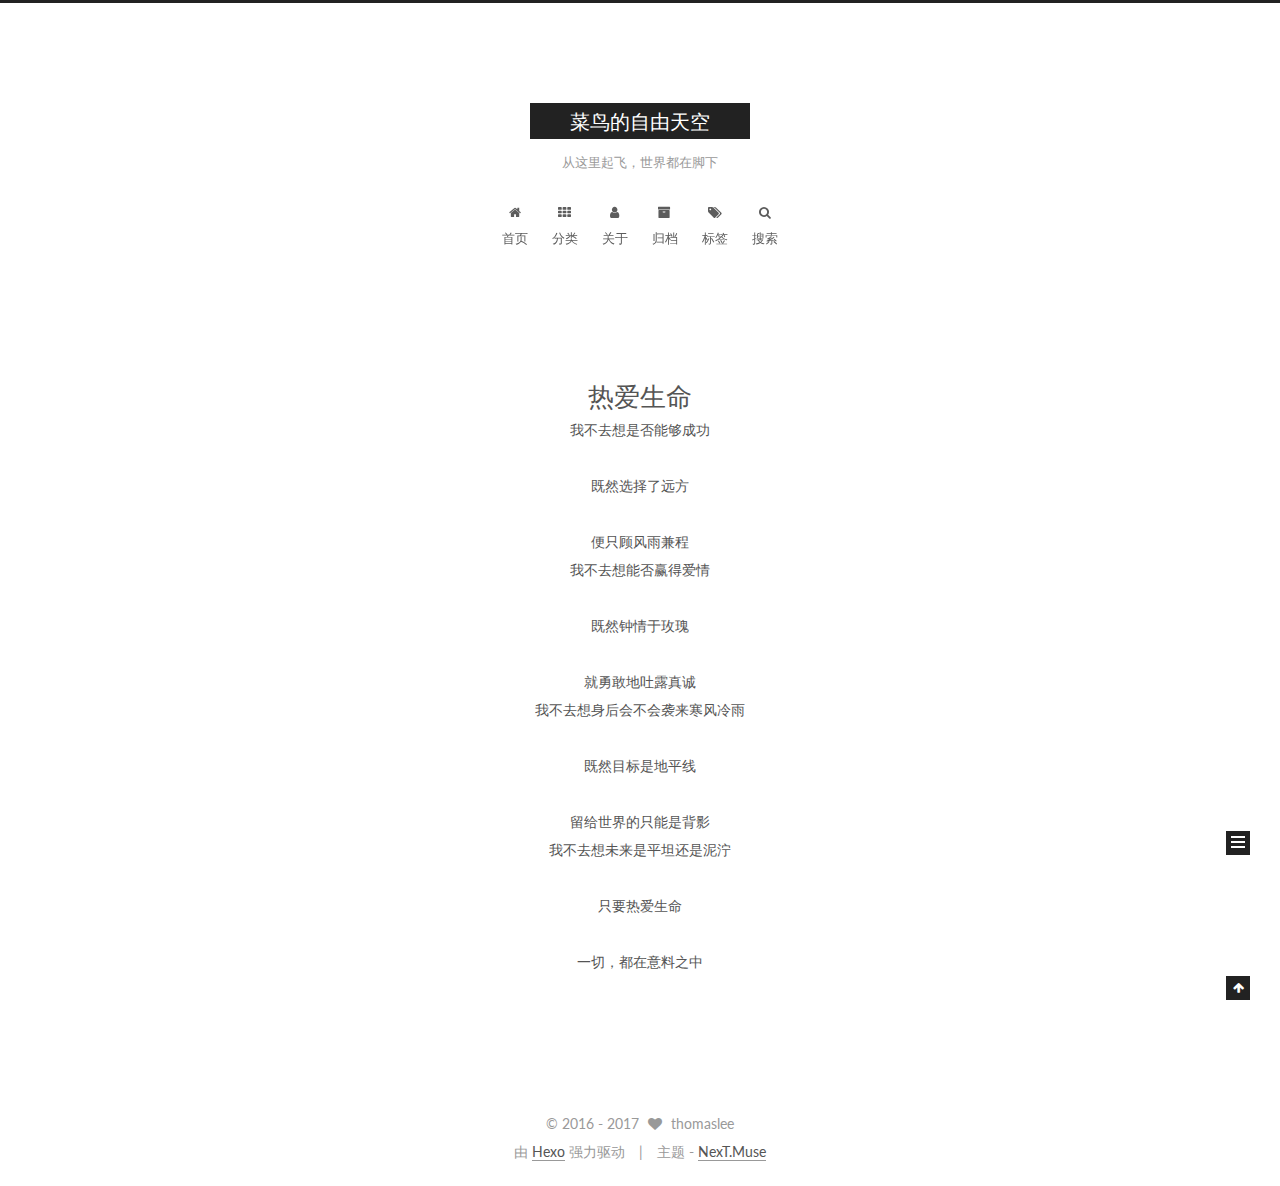
==== about/index.html @ a08cabd7 "Site updated: 2017-05-13 16:19:27" ====
<!doctype html>



  


<html class="theme-next muse use-motion" lang="zh-Hans">
<head>
  <meta charset="UTF-8"/>
<meta http-equiv="X-UA-Compatible" content="IE=edge" />
<meta name="viewport" content="width=device-width, initial-scale=1, maximum-scale=1"/>






<meta http-equiv="Cache-Control" content="no-transform" />
<meta http-equiv="Cache-Control" content="no-siteapp" />















  
  
  <link href="/lib/fancybox/source/jquery.fancybox.css?v=2.1.5" rel="stylesheet" type="text/css" />




  
  
  
  

  
    
    
  

  

  

  

  

  
    
    
    <link href="//fonts.googleapis.com/css?family=Lato:300,300italic,400,400italic,700,700italic&subset=latin,latin-ext" rel="stylesheet" type="text/css">
  






<link href="/lib/font-awesome/css/font-awesome.min.css?v=4.6.2" rel="stylesheet" type="text/css" />

<link href="/css/main.css?v=5.1.1" rel="stylesheet" type="text/css" />


  <meta name="keywords" content="Hexo, NexT" />








  <link rel="shortcut icon" type="image/x-icon" href="/favicon.ico?v=5.1.1" />






<meta name="description" content="我不去想是否能够成功既然选择了远方便只顾风雨兼程  我不去想能否赢得爱情既然钟情于玫瑰就勇敢地吐露真诚  我不去想身后会不会袭来寒风冷雨既然目标是地平线留给世界的只能是背影  我不去想未来是平坦还是泥泞只要热爱生命一切，都在意料之中">
<meta property="og:type" content="website">
<meta property="og:title" content="热爱生命">
<meta property="og:url" content="http://yoursite.com/about/index.html">
<meta property="og:site_name" content="菜鸟的自由天空">
<meta property="og:description" content="我不去想是否能够成功既然选择了远方便只顾风雨兼程  我不去想能否赢得爱情既然钟情于玫瑰就勇敢地吐露真诚  我不去想身后会不会袭来寒风冷雨既然目标是地平线留给世界的只能是背影  我不去想未来是平坦还是泥泞只要热爱生命一切，都在意料之中">
<meta property="og:updated_time" content="2017-05-13T08:18:42.000Z">
<meta name="twitter:card" content="summary">
<meta name="twitter:title" content="热爱生命">
<meta name="twitter:description" content="我不去想是否能够成功既然选择了远方便只顾风雨兼程  我不去想能否赢得爱情既然钟情于玫瑰就勇敢地吐露真诚  我不去想身后会不会袭来寒风冷雨既然目标是地平线留给世界的只能是背影  我不去想未来是平坦还是泥泞只要热爱生命一切，都在意料之中">



<script type="text/javascript" id="hexo.configurations">
  var NexT = window.NexT || {};
  var CONFIG = {
    root: '/',
    scheme: 'Muse',
    sidebar: {"position":"left","display":"post","offset":12,"offset_float":0,"b2t":false,"scrollpercent":false},
    fancybox: true,
    motion: true,
    duoshuo: {
      userId: '0',
      author: '博主'
    },
    algolia: {
      applicationID: '',
      apiKey: '',
      indexName: '',
      hits: {"per_page":10},
      labels: {"input_placeholder":"Search for Posts","hits_empty":"We didn't find any results for the search: ${query}","hits_stats":"${hits} results found in ${time} ms"}
    }
  };
</script>



  <link rel="canonical" href="http://yoursite.com/about/"/>





  <title>热爱生命 | 菜鸟的自由天空</title>
</head>

<body itemscope itemtype="http://schema.org/WebPage" lang="zh-Hans">

  











  <div style="display: none;">
    <script src="//s95.cnzz.com/z_stat.php?id=1261033613&web_id=1261033613" language="JavaScript"></script>
  </div>






  
  
    
  

  <div class="container sidebar-position-left  ">
    <div class="headband"></div>

    <header id="header" class="header" itemscope itemtype="http://schema.org/WPHeader">
      <div class="header-inner"><div class="site-brand-wrapper">
  <div class="site-meta ">
    

    <div class="custom-logo-site-title">
      <a href="/"  class="brand" rel="start">
        <span class="logo-line-before"><i></i></span>
        <span class="site-title">菜鸟的自由天空</span>
        <span class="logo-line-after"><i></i></span>
      </a>
    </div>
      
        <p class="site-subtitle">从这里起飞，世界都在脚下</p>
      
  </div>

  <div class="site-nav-toggle">
    <button>
      <span class="btn-bar"></span>
      <span class="btn-bar"></span>
      <span class="btn-bar"></span>
    </button>
  </div>
</div>

<nav class="site-nav">
  

  
    <ul id="menu" class="menu">
      
        
        <li class="menu-item menu-item-home">
          <a href="/" rel="section">
            
              <i class="menu-item-icon fa fa-fw fa-home"></i> <br />
            
            首页
          </a>
        </li>
      
        
        <li class="menu-item menu-item-categories">
          <a href="/categories" rel="section">
            
              <i class="menu-item-icon fa fa-fw fa-th"></i> <br />
            
            分类
          </a>
        </li>
      
        
        <li class="menu-item menu-item-about">
          <a href="/about" rel="section">
            
              <i class="menu-item-icon fa fa-fw fa-user"></i> <br />
            
            关于
          </a>
        </li>
      
        
        <li class="menu-item menu-item-archives">
          <a href="/archives" rel="section">
            
              <i class="menu-item-icon fa fa-fw fa-archive"></i> <br />
            
            归档
          </a>
        </li>
      
        
        <li class="menu-item menu-item-tags">
          <a href="/tags" rel="section">
            
              <i class="menu-item-icon fa fa-fw fa-tags"></i> <br />
            
            标签
          </a>
        </li>
      

      
        <li class="menu-item menu-item-search">
          
            <a href="javascript:;" class="popup-trigger">
          
            
              <i class="menu-item-icon fa fa-search fa-fw"></i> <br />
            
            搜索
          </a>
        </li>
      
    </ul>
  

  
    <div class="site-search">
      
  <div class="popup search-popup local-search-popup">
  <div class="local-search-header clearfix">
    <span class="search-icon">
      <i class="fa fa-search"></i>
    </span>
    <span class="popup-btn-close">
      <i class="fa fa-times-circle"></i>
    </span>
    <div class="local-search-input-wrapper">
      <input autocomplete="off"
             placeholder="搜索..." spellcheck="false"
             type="text" id="local-search-input">
    </div>
  </div>
  <div id="local-search-result"></div>
</div>



    </div>
  
</nav>



 </div>
    </header>

    <main id="main" class="main">
      <div class="main-inner">
        <div class="content-wrap">
          <div id="content" class="content">
            

  <div id="posts" class="posts-expand">
  <header class="post-header">

	<h1 class="post-title" itemprop="name headline">热爱生命</h1>



</header>

    
    
      <center>我不去想是否能够成功</center><br><center>既然选择了远方</center><br><center>便只顾风雨兼程</center>

<center>我不去想能否赢得爱情</center><br><center>既然钟情于玫瑰</center><br><center>就勇敢地吐露真诚</center>

<center>我不去想身后会不会袭来寒风冷雨</center><br><center>既然目标是地平线</center><br><center>留给世界的只能是背影</center>

<center>我不去想未来是平坦还是泥泞</center><br><center>只要热爱生命</center><br><center>一切，都在意料之中</center>


    
  </div>


          </div>
          


          
  <div class="comments" id="comments">
    
  </div>


        </div>
        
          
  
  <div class="sidebar-toggle">
    <div class="sidebar-toggle-line-wrap">
      <span class="sidebar-toggle-line sidebar-toggle-line-first"></span>
      <span class="sidebar-toggle-line sidebar-toggle-line-middle"></span>
      <span class="sidebar-toggle-line sidebar-toggle-line-last"></span>
    </div>
  </div>

  <aside id="sidebar" class="sidebar">
    <div class="sidebar-inner">

      

      

      <section class="site-overview sidebar-panel sidebar-panel-active">
        <div class="site-author motion-element" itemprop="author" itemscope itemtype="http://schema.org/Person">
          <img class="site-author-image" itemprop="image"
               src="/images/avatar.jpg"
               alt="thomaslee" />
          <p class="site-author-name" itemprop="name">thomaslee</p>
           
              <p class="site-description motion-element" itemprop="description">但行好事，莫问前程</p>
          
        </div>
        <nav class="site-state motion-element">

          
            <div class="site-state-item site-state-posts">
              <a href="/archives">
                <span class="site-state-item-count">1</span>
                <span class="site-state-item-name">日志</span>
              </a>
            </div>
          

          

          

        </nav>

        

        <div class="links-of-author motion-element">
          
            
              <span class="links-of-author-item">
                <a href="https://github.com/thomaslee87" target="_blank" title="GitHub">
                  
                    <i class="fa fa-fw fa-github"></i>
                  
                  GitHub
                </a>
              </span>
            
              <span class="links-of-author-item">
                <a href="https://weibo.com/lizheng813" target="_blank" title="我的微博">
                  
                    <i class="fa fa-fw fa-weibo"></i>
                  
                  我的微博
                </a>
              </span>
            
          
        </div>

        
        

        
        

        


      </section>

      

      

    </div>
  </aside>


        
      </div>
    </main>

    <footer id="footer" class="footer">
      <div class="footer-inner">
        <div class="copyright" >
  
  &copy;  2016 - 
  <span itemprop="copyrightYear">2017</span>
  <span class="with-love">
    <i class="fa fa-heart"></i>
  </span>
  <span class="author" itemprop="copyrightHolder">thomaslee</span>
</div>


<div class="powered-by">
  由 <a class="theme-link" href="https://hexo.io">Hexo</a> 强力驱动
</div>

<div class="theme-info">
  主题 -
  <a class="theme-link" href="https://github.com/iissnan/hexo-theme-next">
    NexT.Muse
  </a>
</div>


        

        
      </div>
    </footer>

    
      <div class="back-to-top">
        <i class="fa fa-arrow-up"></i>
        
      </div>
    

  </div>

  

<script type="text/javascript">
  if (Object.prototype.toString.call(window.Promise) !== '[object Function]') {
    window.Promise = null;
  }
</script>









  












  
  <script type="text/javascript" src="/lib/jquery/index.js?v=2.1.3"></script>

  
  <script type="text/javascript" src="/lib/fastclick/lib/fastclick.min.js?v=1.0.6"></script>

  
  <script type="text/javascript" src="/lib/jquery_lazyload/jquery.lazyload.js?v=1.9.7"></script>

  
  <script type="text/javascript" src="/lib/velocity/velocity.min.js?v=1.2.1"></script>

  
  <script type="text/javascript" src="/lib/velocity/velocity.ui.min.js?v=1.2.1"></script>

  
  <script type="text/javascript" src="/lib/fancybox/source/jquery.fancybox.pack.js?v=2.1.5"></script>


  


  <script type="text/javascript" src="/js/src/utils.js?v=5.1.1"></script>

  <script type="text/javascript" src="/js/src/motion.js?v=5.1.1"></script>



  
  

  

  


  <script type="text/javascript" src="/js/src/bootstrap.js?v=5.1.1"></script>



  


  




	





  





  





  






  

  <script type="text/javascript">
    // Popup Window;
    var isfetched = false;
    var isXml = true;
    // Search DB path;
    var search_path = "search.xml";
    if (search_path.length === 0) {
      search_path = "search.xml";
    } else if (search_path.endsWith("json")) {
      isXml = false;
    }
    var path = "/" + search_path;
    // monitor main search box;

    var onPopupClose = function (e) {
      $('.popup').hide();
      $('#local-search-input').val('');
      $('.search-result-list').remove();
      $('#no-result').remove();
      $(".local-search-pop-overlay").remove();
      $('body').css('overflow', '');
    }

    function proceedsearch() {
      $("body")
        .append('<div class="search-popup-overlay local-search-pop-overlay"></div>')
        .css('overflow', 'hidden');
      $('.search-popup-overlay').click(onPopupClose);
      $('.popup').toggle();
      var $localSearchInput = $('#local-search-input');
      $localSearchInput.attr("autocapitalize", "none");
      $localSearchInput.attr("autocorrect", "off");
      $localSearchInput.focus();
    }

    // search function;
    var searchFunc = function(path, search_id, content_id) {
      'use strict';

      // start loading animation
      $("body")
        .append('<div class="search-popup-overlay local-search-pop-overlay">' +
          '<div id="search-loading-icon">' +
          '<i class="fa fa-spinner fa-pulse fa-5x fa-fw"></i>' +
          '</div>' +
          '</div>')
        .css('overflow', 'hidden');
      $("#search-loading-icon").css('margin', '20% auto 0 auto').css('text-align', 'center');

      $.ajax({
        url: path,
        dataType: isXml ? "xml" : "json",
        async: true,
        success: function(res) {
          // get the contents from search data
          isfetched = true;
          $('.popup').detach().appendTo('.header-inner');
          var datas = isXml ? $("entry", res).map(function() {
            return {
              title: $("title", this).text(),
              content: $("content",this).text(),
              url: $("url" , this).text()
            };
          }).get() : res;
          var input = document.getElementById(search_id);
          var resultContent = document.getElementById(content_id);
          var inputEventFunction = function() {
            var searchText = input.value.trim().toLowerCase();
            var keywords = searchText.split(/[\s\-]+/);
            if (keywords.length > 1) {
              keywords.push(searchText);
            }
            var resultItems = [];
            if (searchText.length > 0) {
              // perform local searching
              datas.forEach(function(data) {
                var isMatch = false;
                var hitCount = 0;
                var searchTextCount = 0;
                var title = data.title.trim();
                var titleInLowerCase = title.toLowerCase();
                var content = data.content.trim().replace(/<[^>]+>/g,"");
                var contentInLowerCase = content.toLowerCase();
                var articleUrl = decodeURIComponent(data.url);
                var indexOfTitle = [];
                var indexOfContent = [];
                // only match articles with not empty titles
                if(title != '') {
                  keywords.forEach(function(keyword) {
                    function getIndexByWord(word, text, caseSensitive) {
                      var wordLen = word.length;
                      if (wordLen === 0) {
                        return [];
                      }
                      var startPosition = 0, position = [], index = [];
                      if (!caseSensitive) {
                        text = text.toLowerCase();
                        word = word.toLowerCase();
                      }
                      while ((position = text.indexOf(word, startPosition)) > -1) {
                        index.push({position: position, word: word});
                        startPosition = position + wordLen;
                      }
                      return index;
                    }

                    indexOfTitle = indexOfTitle.concat(getIndexByWord(keyword, titleInLowerCase, false));
                    indexOfContent = indexOfContent.concat(getIndexByWord(keyword, contentInLowerCase, false));
                  });
                  if (indexOfTitle.length > 0 || indexOfContent.length > 0) {
                    isMatch = true;
                    hitCount = indexOfTitle.length + indexOfContent.length;
                  }
                }

                // show search results

                if (isMatch) {
                  // sort index by position of keyword

                  [indexOfTitle, indexOfContent].forEach(function (index) {
                    index.sort(function (itemLeft, itemRight) {
                      if (itemRight.position !== itemLeft.position) {
                        return itemRight.position - itemLeft.position;
                      } else {
                        return itemLeft.word.length - itemRight.word.length;
                      }
                    });
                  });

                  // merge hits into slices

                  function mergeIntoSlice(text, start, end, index) {
                    var item = index[index.length - 1];
                    var position = item.position;
                    var word = item.word;
                    var hits = [];
                    var searchTextCountInSlice = 0;
                    while (position + word.length <= end && index.length != 0) {
                      if (word === searchText) {
                        searchTextCountInSlice++;
                      }
                      hits.push({position: position, length: word.length});
                      var wordEnd = position + word.length;

                      // move to next position of hit

                      index.pop();
                      while (index.length != 0) {
                        item = index[index.length - 1];
                        position = item.position;
                        word = item.word;
                        if (wordEnd > position) {
                          index.pop();
                        } else {
                          break;
                        }
                      }
                    }
                    searchTextCount += searchTextCountInSlice;
                    return {
                      hits: hits,
                      start: start,
                      end: end,
                      searchTextCount: searchTextCountInSlice
                    };
                  }

                  var slicesOfTitle = [];
                  if (indexOfTitle.length != 0) {
                    slicesOfTitle.push(mergeIntoSlice(title, 0, title.length, indexOfTitle));
                  }

                  var slicesOfContent = [];
                  while (indexOfContent.length != 0) {
                    var item = indexOfContent[indexOfContent.length - 1];
                    var position = item.position;
                    var word = item.word;
                    // cut out 100 characters
                    var start = position - 20;
                    var end = position + 80;
                    if(start < 0){
                      start = 0;
                    }
                    if (end < position + word.length) {
                      end = position + word.length;
                    }
                    if(end > content.length){
                      end = content.length;
                    }
                    slicesOfContent.push(mergeIntoSlice(content, start, end, indexOfContent));
                  }

                  // sort slices in content by search text's count and hits' count

                  slicesOfContent.sort(function (sliceLeft, sliceRight) {
                    if (sliceLeft.searchTextCount !== sliceRight.searchTextCount) {
                      return sliceRight.searchTextCount - sliceLeft.searchTextCount;
                    } else if (sliceLeft.hits.length !== sliceRight.hits.length) {
                      return sliceRight.hits.length - sliceLeft.hits.length;
                    } else {
                      return sliceLeft.start - sliceRight.start;
                    }
                  });

                  // select top N slices in content

                  var upperBound = parseInt('-1');
                  if (upperBound >= 0) {
                    slicesOfContent = slicesOfContent.slice(0, upperBound);
                  }

                  // highlight title and content

                  function highlightKeyword(text, slice) {
                    var result = '';
                    var prevEnd = slice.start;
                    slice.hits.forEach(function (hit) {
                      result += text.substring(prevEnd, hit.position);
                      var end = hit.position + hit.length;
                      result += '<b class="search-keyword">' + text.substring(hit.position, end) + '</b>';
                      prevEnd = end;
                    });
                    result += text.substring(prevEnd, slice.end);
                    return result;
                  }

                  var resultItem = '';

                  if (slicesOfTitle.length != 0) {
                    resultItem += "<li><a href='" + articleUrl + "' class='search-result-title'>" + highlightKeyword(title, slicesOfTitle[0]) + "</a>";
                  } else {
                    resultItem += "<li><a href='" + articleUrl + "' class='search-result-title'>" + title + "</a>";
                  }

                  slicesOfContent.forEach(function (slice) {
                    resultItem += "<a href='" + articleUrl + "'>" +
                      "<p class=\"search-result\">" + highlightKeyword(content, slice) +
                      "...</p>" + "</a>";
                  });

                  resultItem += "</li>";
                  resultItems.push({
                    item: resultItem,
                    searchTextCount: searchTextCount,
                    hitCount: hitCount,
                    id: resultItems.length
                  });
                }
              })
            };
            if (keywords.length === 1 && keywords[0] === "") {
              resultContent.innerHTML = '<div id="no-result"><i class="fa fa-search fa-5x" /></div>'
            } else if (resultItems.length === 0) {
              resultContent.innerHTML = '<div id="no-result"><i class="fa fa-frown-o fa-5x" /></div>'
            } else {
              resultItems.sort(function (resultLeft, resultRight) {
                if (resultLeft.searchTextCount !== resultRight.searchTextCount) {
                  return resultRight.searchTextCount - resultLeft.searchTextCount;
                } else if (resultLeft.hitCount !== resultRight.hitCount) {
                  return resultRight.hitCount - resultLeft.hitCount;
                } else {
                  return resultRight.id - resultLeft.id;
                }
              });
              var searchResultList = '<ul class=\"search-result-list\">';
              resultItems.forEach(function (result) {
                searchResultList += result.item;
              })
              searchResultList += "</ul>";
              resultContent.innerHTML = searchResultList;
            }
          }

          if ('auto' === 'auto') {
            input.addEventListener('input', inputEventFunction);
          } else {
            $('.search-icon').click(inputEventFunction);
            input.addEventListener('keypress', function (event) {
              if (event.keyCode === 13) {
                inputEventFunction();
              }
            });
          }

          // remove loading animation
          $(".local-search-pop-overlay").remove();
          $('body').css('overflow', '');

          proceedsearch();
        }
      });
    }

    // handle and trigger popup window;
    $('.popup-trigger').click(function(e) {
      e.stopPropagation();
      if (isfetched === false) {
        searchFunc(path, 'local-search-input', 'local-search-result');
      } else {
        proceedsearch();
      };
    });

    $('.popup-btn-close').click(onPopupClose);
    $('.popup').click(function(e){
      e.stopPropagation();
    });
    $(document).on('keyup', function (event) {
      var shouldDismissSearchPopup = event.which === 27 &&
        $('.search-popup').is(':visible');
      if (shouldDismissSearchPopup) {
        onPopupClose();
      }
    });
  </script>





  

  

  
  
    <script type="text/x-mathjax-config">
      MathJax.Hub.Config({
        tex2jax: {
          inlineMath: [ ['$','$'], ["\\(","\\)"]  ],
          processEscapes: true,
          skipTags: ['script', 'noscript', 'style', 'textarea', 'pre', 'code']
        }
      });
    </script>

    <script type="text/x-mathjax-config">
      MathJax.Hub.Queue(function() {
        var all = MathJax.Hub.getAllJax(), i;
        for (i=0; i < all.length; i += 1) {
          all[i].SourceElement().parentNode.className += ' has-jax';
        }
      });
    </script>
    <script type="text/javascript" src="//cdn.mathjax.org/mathjax/latest/MathJax.js?config=TeX-AMS-MML_HTMLorMML"></script>
  


  

  

</body>
</html>
---- css/main.css ----
/* normalize.css v3.0.2 | MIT License | git.io/normalize */
html {
  font-family: sans-serif; /* 1 */
  -ms-text-size-adjust: 100%; /* 2 */
  -webkit-text-size-adjust: 100%; /* 2 */
}
body {
  margin: 0;
}
article,
aside,
details,
figcaption,
figure,
footer,
header,
hgroup,
main,
menu,
nav,
section,
summary {
  display: block;
}
audio,
canvas,
progress,
video {
  display: inline-block; /* 1 */
  vertical-align: baseline; /* 2 */
}
audio:not([controls]) {
  display: none;
  height: 0;
}
[hidden],
template {
  display: none;
}
a {
  background-color: transparent;
}
a:active,
a:hover {
  outline: 0;
}
abbr[title] {
  border-bottom: 1px dotted;
}
b,
strong {
  font-weight: bold;
}
dfn {
  font-style: italic;
}
h1 {
  font-size: 2em;
  margin: 0.67em 0;
}
mark {
  background: #ff0;
  color: #000;
}
small {
  font-size: 80%;
}
sub,
sup {
  font-size: 75%;
  line-height: 0;
  position: relative;
  vertical-align: baseline;
}
sup {
  top: -0.5em;
}
sub {
  bottom: -0.25em;
}
img {
  border: 0;
}
svg:not(:root) {
  overflow: hidden;
}
figure {
  margin: 1em 40px;
}
hr {
  -moz-box-sizing: content-box;
  box-sizing: content-box;
  height: 0;
}
pre {
  overflow: auto;
}
code,
kbd,
pre,
samp {
  font-family: monospace, monospace;
  font-size: 1em;
}
button,
input,
optgroup,
select,
textarea {
  color: inherit; /* 1 */
  font: inherit; /* 2 */
  margin: 0; /* 3 */
}
button {
  overflow: visible;
}
button,
select {
  text-transform: none;
}
button,
html input[type="button"],
input[type="reset"],
input[type="submit"] {
  -webkit-appearance: button; /* 2 */
  cursor: pointer; /* 3 */
}
button[disabled],
html input[disabled] {
  cursor: default;
}
button::-moz-focus-inner,
input::-moz-focus-inner {
  border: 0;
  padding: 0;
}
input {
  line-height: normal;
}
input[type="checkbox"],
input[type="radio"] {
  box-sizing: border-box; /* 1 */
  padding: 0; /* 2 */
}
input[type="number"]::-webkit-inner-spin-button,
input[type="number"]::-webkit-outer-spin-button {
  height: auto;
}
input[type="search"] {
  -webkit-appearance: textfield; /* 1 */
  -moz-box-sizing: content-box;
  -webkit-box-sizing: content-box; /* 2 */
  box-sizing: content-box;
}
input[type="search"]::-webkit-search-cancel-button,
input[type="search"]::-webkit-search-decoration {
  -webkit-appearance: none;
}
fieldset {
  border: 1px solid #c0c0c0;
  margin: 0 2px;
  padding: 0.35em 0.625em 0.75em;
}
legend {
  border: 0; /* 1 */
  padding: 0; /* 2 */
}
textarea {
  overflow: auto;
}
optgroup {
  font-weight: bold;
}
table {
  border-collapse: collapse;
  border-spacing: 0;
}
td,
th {
  padding: 0;
}
::selection {
  background: #262a30;
  color: #fff;
}
body {
  position: relative;
  font-family: 'Lato', "PingFang SC", "Microsoft YaHei", sans-serif;
  font-size: 14px;
  line-height: 2;
  color: #555;
  background: #fff;
}
@media (max-width: 767px) {
  body {
    padding-right: 0 !important;
  }
}
@media (min-width: 768px) and (max-width: 991px) {
  body {
    padding-right: 0 !important;
  }
}
@media (min-width: 1600px) {
  body {
    font-size: 16px;
  }
}
h1,
h2,
h3,
h4,
h5,
h6 {
  margin: 0;
  padding: 0;
  font-weight: bold;
  line-height: 1.5;
  font-family: 'Lato', "PingFang SC", "Microsoft YaHei", sans-serif;
}
h2,
h3,
h4,
h5,
h6 {
  margin: 20px 0 15px;
}
h1 {
  font-size: 22px;
}
@media (max-width: 767px) {
  h1 {
    font-size: 18px;
  }
}
h2 {
  font-size: 20px;
}
@media (max-width: 767px) {
  h2 {
    font-size: 16px;
  }
}
h3 {
  font-size: 18px;
}
@media (max-width: 767px) {
  h3 {
    font-size: 14px;
  }
}
h4 {
  font-size: 16px;
}
@media (max-width: 767px) {
  h4 {
    font-size: 12px;
  }
}
h5 {
  font-size: 14px;
}
@media (max-width: 767px) {
  h5 {
    font-size: 10px;
  }
}
h6 {
  font-size: 12px;
}
@media (max-width: 767px) {
  h6 {
    font-size: 8px;
  }
}
p {
  margin: 0 0 25px 0;
}
a {
  color: #555;
  text-decoration: none;
  border-bottom: 1px solid #999;
  word-wrap: break-word;
}
a:hover {
  color: #222;
  border-bottom-color: #222;
}
blockquote {
  margin: 0;
  padding: 0;
}
img {
  display: block;
  margin: auto;
  max-width: 100%;
  height: auto;
}
hr {
  margin: 40px 0;
  height: 3px;
  border: none;
  background-color: #ddd;
  background-image: repeating-linear-gradient(-45deg, #fff, #fff 4px, transparent 4px, transparent 8px);
}
blockquote {
  padding: 0 15px;
  color: #666;
  border-left: 4px solid #ddd;
}
blockquote cite::before {
  content: "-";
  padding: 0 5px;
}
dt {
  font-weight: 700;
}
dd {
  margin: 0;
  padding: 0;
}
.text-left {
  text-align: left;
}
.text-center {
  text-align: center;
}
.text-right {
  text-align: right;
}
.text-justify {
  text-align: justify;
}
.text-nowrap {
  white-space: nowrap;
}
.text-lowercase {
  text-transform: lowercase;
}
.text-uppercase {
  text-transform: uppercase;
}
.text-capitalize {
  text-transform: capitalize;
}
.center-block {
  display: block;
  margin-left: auto;
  margin-right: auto;
}
.clearfix:before,
.clearfix:after {
  content: " ";
  display: table;
}
.clearfix:after {
  clear: both;
}
.pullquote {
  width: 45%;
}
.pullquote.left {
  float: left;
  margin-left: 5px;
  margin-right: 10px;
}
.pullquote.right {
  float: right;
  margin-left: 10px;
  margin-right: 5px;
}
.affix.affix.affix {
  position: fixed;
}
.translation {
  margin-top: -20px;
  font-size: 14px;
  color: #999;
}
.scrollbar-measure {
  width: 100px;
  height: 100px;
  overflow: scroll;
  position: absolute;
  top: -9999px;
}
.use-motion .motion-element {
  opacity: 0;
}
table {
  margin: 20px 0;
  width: 100%;
  border-collapse: collapse;
  border-spacing: 0;
  border: 1px solid #ddd;
  font-size: 14px;
  table-layout: fixed;
  word-wrap: break-all;
}
table>tbody>tr:nth-of-type(odd) {
  background-color: #f9f9f9;
}
table>tbody>tr:hover {
  background-color: #f5f5f5;
}
caption,
th,
td {
  padding: 8px;
  text-align: left;
  vertical-align: middle;
  font-weight: normal;
}
th,
td {
  border-bottom: 3px solid #ddd;
  border-right: 1px solid #eee;
}
th {
  padding-bottom: 10px;
  font-weight: 700;
}
td {
  border-bottom-width: 1px;
}
html,
body {
  height: 100%;
}
.container {
  position: relative;
  min-height: 100%;
}
.header-inner {
  margin: 0 auto;
  padding: 100px 0 70px;
  width: 700px;
}
@media (min-width: 1600px) {
  .container .header-inner {
    width: 900px;
  }
}
.main {
  padding-bottom: 150px;
}
.main-inner {
  margin: 0 auto;
  width: 700px;
}
@media (min-width: 1600px) {
  .container .main-inner {
    width: 900px;
  }
}
.footer {
  position: absolute;
  left: 0;
  bottom: 0;
  width: 100%;
  min-height: 50px;
}
.footer-inner {
  box-sizing: border-box;
  margin: 20px auto;
  width: 700px;
}
@media (min-width: 1600px) {
  .container .footer-inner {
    width: 900px;
  }
}
pre,
.highlight {
  overflow: auto;
  margin: 20px 0;
  padding: 0;
  font-size: 13px;
  color: #4d4d4c;
  background: #f7f7f7;
  line-height: 1.6;
}
pre,
code {
  font-family: consolas, Menlo, "PingFang SC", "Microsoft YaHei", monospace;
}
code {
  padding: 2px 4px;
  word-wrap: break-word;
  color: #555;
  background: #eee;
  border-radius: 3px;
  font-size: 13px;
}
pre code {
  padding: 0;
  color: #4d4d4c;
  background: none;
  text-shadow: none;
}
.highlight {
  border-radius: 1px;
}
.highlight pre {
  border: none;
  margin: 0;
  padding: 10px 0;
}
.highlight table {
  margin: 0;
  width: auto;
  border: none;
}
.highlight td {
  border: none;
  padding: 0;
}
.highlight figcaption {
  font-size: 1em;
  color: #4d4d4c;
  line-height: 1em;
  margin-bottom: 1em;
}
.highlight figcaption:before,
.highlight figcaption:after {
  content: " ";
  display: table;
}
.highlight figcaption:after {
  clear: both;
}
.highlight figcaption a {
  float: right;
  color: #4d4d4c;
}
.highlight figcaption a:hover {
  border-bottom-color: #4d4d4c;
}
.highlight .gutter pre {
  padding-left: 10px;
  padding-right: 10px;
  color: #869194;
  text-align: right;
  background-color: #eff2f3;
}
.highlight .code pre {
  width: 100%;
  padding-left: 10px;
  padding-right: 10px;
  background-color: #f7f7f7;
}
.highlight .line {
  height: 20px;
}
.gutter {
  -webkit-user-select: none;
  -moz-user-select: none;
  -ms-user-select: none;
  user-select: none;
}
.gist table {
  width: auto;
}
.gist table td {
  border: none;
}
pre .deletion {
  background: #fdd;
}
pre .addition {
  background: #dfd;
}
pre .meta {
  color: #8959a8;
}
pre .comment {
  color: #8e908c;
}
pre .variable,
pre .attribute,
pre .tag,
pre .regexp,
pre .ruby .constant,
pre .xml .tag .title,
pre .xml .pi,
pre .xml .doctype,
pre .html .doctype,
pre .css .id,
pre .css .class,
pre .css .pseudo {
  color: #c82829;
}
pre .number,
pre .preprocessor,
pre .built_in,
pre .literal,
pre .params,
pre .constant,
pre .command {
  color: #f5871f;
}
pre .ruby .class .title,
pre .css .rules .attribute,
pre .string,
pre .value,
pre .inheritance,
pre .header,
pre .ruby .symbol,
pre .xml .cdata,
pre .special,
pre .number,
pre .formula {
  color: #718c00;
}
pre .title,
pre .css .hexcolor {
  color: #3e999f;
}
pre .function,
pre .python .decorator,
pre .python .title,
pre .ruby .function .title,
pre .ruby .title .keyword,
pre .perl .sub,
pre .javascript .title,
pre .coffeescript .title {
  color: #4271ae;
}
pre .keyword,
pre .javascript .function {
  color: #8959a8;
}
.full-image.full-image.full-image {
  border: none;
  max-width: 100%;
  width: auto;
  margin: 20px auto;
}
@media (min-width: 992px) {
  .full-image.full-image.full-image {
    max-width: none;
    width: 110%;
    margin: 25px -5%;
  }
}
.blockquote-center,
.page-home .post-type-quote blockquote,
.page-post-detail .post-type-quote blockquote {
  position: relative;
  margin: 40px 0;
  padding: 0;
  border-left: none;
  text-align: center;
}
.blockquote-center::before,
.page-home .post-type-quote blockquote::before,
.page-post-detail .post-type-quote blockquote::before,
.blockquote-center::after,
.page-home .post-type-quote blockquote::after,
.page-post-detail .post-type-quote blockquote::after {
  position: absolute;
  content: ' ';
  display: block;
  width: 100%;
  height: 24px;
  opacity: 0.2;
  background-repeat: no-repeat;
  background-position: 0 -6px;
  background-size: 22px 22px;
}
.blockquote-center::before,
.page-home .post-type-quote blockquote::before,
.page-post-detail .post-type-quote blockquote::before {
  top: -20px;
  background-image: url("../images/quote-l.svg");
  border-top: 1px solid #ccc;
}
.blockquote-center::after,
.page-home .post-type-quote blockquote::after,
.page-post-detail .post-type-quote blockquote::after {
  bottom: -20px;
  background-image: url("../images/quote-r.svg");
  border-bottom: 1px solid #ccc;
  background-position: 100% 8px;
}
.blockquote-center p,
.page-home .post-type-quote blockquote p,
.page-post-detail .post-type-quote blockquote p,
.blockquote-center div,
.page-home .post-type-quote blockquote div,
.page-post-detail .post-type-quote blockquote div {
  text-align: center;
}
.post .post-body .group-picture img {
  box-sizing: border-box;
  padding: 0 3px;
  border: none;
}
.post .group-picture-row {
  overflow: hidden;
  margin-top: 6px;
}
.post .group-picture-row:first-child {
  margin-top: 0;
}
.post .group-picture-column {
  float: left;
}
.page-post-detail .post-body .group-picture-column {
  float: none;
  margin-top: 10px;
  width: auto !important;
}
.page-post-detail .post-body .group-picture-column img {
  margin: 0 auto;
}
.page-archive .group-picture-container {
  overflow: hidden;
}
.page-archive .group-picture-row {
  float: left;
}
.page-archive .group-picture-row:first-child {
  margin-top: 6px;
}
.page-archive .group-picture-column {
  max-width: 150px;
  max-height: 150px;
}
.note {
  padding: 20px;
  margin: 20px 0;
  border: 1px solid #eee;
  border-left-width: 5px;
  border-radius: 3px;
}
.note h2,
.note h3,
.note h4,
.note h5,
.note h6 {
  margin-top: 0;
  margin-bottom: 5px;
}
.note p:last-child {
  margin-bottom: 0;
}
.note code {
  border-radius: 3px;
}
.note+.note {
  margin-top: -5px;
}
.default {
  border-left-color: #777;
}
.default h2,
.default h3,
.default h4,
.default h5,
.default h6 {
  color: #777;
}
.primary {
  border-left-color: #428bca;
}
.primary h2,
.primary h3,
.primary h4,
.primary h5,
.primary h6 {
  color: #428bca;
}
.success {
  border-left-color: #5cb85c;
}
.success h2,
.success h3,
.success h4,
.success h5,
.success h6 {
  color: #5cb85c;
}
.danger {
  border-left-color: #d9534f;
}
.danger h2,
.danger h3,
.danger h4,
.danger h5,
.danger h6 {
  color: #d9534f;
}
.warning {
  border-left-color: #f0ad4e;
}
.warning h2,
.warning h3,
.warning h4,
.warning h5,
.warning h6 {
  color: #f0ad4e;
}
.info {
  border-left-color: #5bc0de;
}
.info h2,
.info h3,
.info h4,
.info h5,
.info h6 {
  color: #5bc0de;
}
.btn {
  display: inline-block;
  padding: 0 20px;
  font-size: 14px;
  color: #fff;
  background: #222;
  border: 2px solid #222;
  text-decoration: none;
  border-radius: 0;
  transition-property: background-color;
  transition-duration: 0.2s;
  transition-timing-function: ease-in-out;
  transition-delay: 0s;
}
.btn:hover,
.post-button .btn:hover {
  border-color: #222;
  color: #222;
  background: #fff;
}
.btn-bar {
  display: block;
  width: 22px;
  height: 2px;
  background: #555;
  border-radius: 1px;
}
.btn-bar+.btn-bar {
  margin-top: 4px;
}
.pagination {
  margin: 120px 0 40px;
  text-align: center;
  border-top: 1px solid #eee;
}
.page-number-basic,
.pagination .prev,
.pagination .next,
.pagination .page-number,
.pagination .space {
  display: inline-block;
  position: relative;
  top: -1px;
  margin: 0 10px;
  padding: 0 10px;
  line-height: 30px;
}
@media (max-width: 767px) {
  .page-number-basic,
  .pagination .prev,
  .pagination .next,
  .pagination .page-number,
  .pagination .space {
    margin: 0 5px;
  }
}
.pagination .prev,
.pagination .next,
.pagination .page-number {
  border-bottom: 0;
  border-top: 1px solid #eee;
  transition-property: border-color;
  transition-duration: 0.2s;
  transition-timing-function: ease-in-out;
  transition-delay: 0s;
}
.pagination .prev:hover,
.pagination .next:hover,
.pagination .page-number:hover {
  border-top-color: #222;
}
.pagination .space {
  padding: 0;
  margin: 0;
}
.pagination .prev {
  margin-left: 0;
}
.pagination .next {
  margin-right: 0;
}
.pagination .page-number.current {
  color: #fff;
  background: #ccc;
  border-top-color: #ccc;
}
@media (max-width: 767px) {
  .pagination {
    border-top: none;
  }
  .pagination .prev,
  .pagination .next,
  .pagination .page-number {
    margin-bottom: 10px;
    border-top: 0;
    border-bottom: 1px solid #eee;
  }
  .pagination .prev:hover,
  .pagination .next:hover,
  .pagination .page-number:hover {
    border-bottom-color: #222;
  }
}
.comments {
  margin: 60px 20px 0;
}
.tag-cloud {
  text-align: center;
}
.tag-cloud a {
  display: inline-block;
  margin: 10px;
}
.back-to-top {
  box-sizing: border-box;
  position: fixed;
  bottom: -100px;
  right: 30px;
  z-index: 1050;
  padding: 0 6px;
  width: 24px;
  background: #222;
  font-size: 12px;
  opacity: 1;
  color: #fff;
  cursor: pointer;
  text-align: center;
  -webkit-transform: translateZ(0);
  transition-property: bottom;
  transition-duration: 0.2s;
  transition-timing-function: ease-in-out;
  transition-delay: 0s;
}
@media (max-width: 767px) {
  .back-to-top {
    display: none;
  }
}
@media (min-width: 768px) and (max-width: 991px) {
  .back-to-top {
    display: none;
  }
}
.back-to-top.back-to-top-on {
  bottom: 19px;
}
.header {
  background: transparent;
}
.header-inner {
  position: relative;
}
.headband {
  height: 3px;
  background: #222;
}
.site-meta {
  margin: 0;
  text-align: center;
}
@media (max-width: 767px) {
  .site-meta {
    text-align: center;
  }
}
.brand {
  position: relative;
  display: inline-block;
  padding: 0 40px;
  color: #fff;
  background: #222;
  border-bottom: none;
}
.brand:hover {
  color: #fff;
}
.logo {
  display: inline-block;
  margin-right: 5px;
  line-height: 36px;
  vertical-align: top;
}
.site-title {
  display: inline-block;
  vertical-align: top;
  line-height: 36px;
  font-size: 20px;
  font-weight: normal;
  font-family: 'Lato', "PingFang SC", "Microsoft YaHei", sans-serif;
}
.site-subtitle {
  margin-top: 10px;
  font-size: 13px;
  color: #999;
}
.use-motion .brand {
  opacity: 0;
}
.use-motion .logo,
.use-motion .site-title,
.use-motion .site-subtitle {
  opacity: 0;
  position: relative;
  top: -10px;
}
.site-nav-toggle {
  display: none;
  position: absolute;
  top: 10px;
  left: 10px;
}
@media (max-width: 767px) {
  .site-nav-toggle {
    display: block;
  }
}
.site-nav-toggle button {
  margin-top: 2px;
  padding: 9px 10px;
  background: transparent;
  border: none;
}
@media (max-width: 767px) {
  .site-nav {
    display: none;
    margin: 0 -10px;
    padding: 0 10px;
    clear: both;
    border-top: 1px solid #ddd;
  }
}
@media (min-width: 768px) and (max-width: 991px) {
  .site-nav {
    display: block !important;
  }
}
@media (min-width: 992px) {
  .site-nav {
    display: block !important;
  }
}
.menu {
  margin-top: 20px;
  padding-left: 0;
  text-align: center;
}
.menu .menu-item {
  display: inline-block;
  margin: 0 10px;
  list-style: none;
}
@media screen and (max-width: 767px) {
  .menu .menu-item {
    margin-top: 10px;
  }
}
.menu .menu-item a {
  display: block;
  font-size: 13px;
  line-height: inherit;
  border-bottom: 1px solid transparent;
  transition-property: border-color;
  transition-duration: 0.2s;
  transition-timing-function: ease-in-out;
  transition-delay: 0s;
}
.menu .menu-item a:hover {
  border-bottom-color: #222;
}
.menu .menu-item .fa {
  margin-right: 5px;
}
.use-motion .menu-item {
  opacity: 0;
}
.post-body {
  font-family: 'Lato', "PingFang SC", "Microsoft YaHei", sans-serif;
}
@media (max-width: 767px) {
  .post-body {
    word-break: break-word;
  }
}
.post-body .fancybox img {
  display: block !important;
  margin: 0 auto;
  cursor: pointer;
  cursor: zoom-in;
  cursor: -webkit-zoom-in;
}
.post-body .image-caption,
.post-body .figure .caption {
  margin: 10px auto 15px;
  text-align: center;
  font-size: 14px;
  color: #999;
  font-weight: bold;
  line-height: 1;
}
.post-sticky-flag {
  display: inline-block;
  font-size: 16px;
  -ms-transform: rotate(30deg);
  -webkit-transform: rotate(30deg);
  -moz-transform: rotate(30deg);
  -ms-transform: rotate(30deg);
  -o-transform: rotate(30deg);
  transform: rotate(30deg);
}
.posts-expand {
  padding-top: 40px;
}
@media (max-width: 767px) {
  .posts-expand {
    margin: 0 20px;
  }
  .post-body pre {
    padding: 10px;
  }
  .post-body pre .gutter pre {
    padding-right: 10px;
  }
  .post-body .highlight {
    margin-left: 0px;
    margin-right: 0px;
    padding: 0;
  }
  .post-body .highlight .gutter pre {
    padding-right: 10px;
  }
}
@media (min-width: 992px) {
  .posts-expand .post-body {
    text-align: justify;
  }
}
.posts-expand .post-body h2,
.posts-expand .post-body h3,
.posts-expand .post-body h4,
.posts-expand .post-body h5,
.posts-expand .post-body h6 {
  padding-top: 10px;
}
.posts-expand .post-body h2 .header-anchor,
.posts-expand .post-body h3 .header-anchor,
.posts-expand .post-body h4 .header-anchor,
.posts-expand .post-body h5 .header-anchor,
.posts-expand .post-body h6 .header-anchor {
  float: right;
  margin-left: 10px;
  color: #ccc;
  border-bottom-style: none;
  visibility: hidden;
}
.posts-expand .post-body h2 .header-anchor:hover,
.posts-expand .post-body h3 .header-anchor:hover,
.posts-expand .post-body h4 .header-anchor:hover,
.posts-expand .post-body h5 .header-anchor:hover,
.posts-expand .post-body h6 .header-anchor:hover {
  color: inherit;
}
.posts-expand .post-body h2:hover .header-anchor,
.posts-expand .post-body h3:hover .header-anchor,
.posts-expand .post-body h4:hover .header-anchor,
.posts-expand .post-body h5:hover .header-anchor,
.posts-expand .post-body h6:hover .header-anchor {
  visibility: visible;
}
.posts-expand .post-body ul li {
  list-style: circle;
}
.posts-expand .post-body img {
  box-sizing: border-box;
  margin: auto;
  padding: 3px;
  border: 1px solid #ddd;
}
.posts-expand .fancybox img {
  margin: 0 auto;
}
@media (max-width: 767px) {
  .posts-collapse {
    margin: 0 20px;
  }
  .posts-collapse .post-title,
  .posts-collapse .post-meta {
    display: block;
    width: auto;
    text-align: left;
  }
}
.posts-collapse {
  position: relative;
  z-index: 1010;
  margin-left: 55px;
}
.posts-collapse::after {
  content: " ";
  position: absolute;
  top: 20px;
  left: 0;
  margin-left: -2px;
  width: 4px;
  height: 100%;
  background: #f5f5f5;
  z-index: -1;
}
@media (max-width: 767px) {
  .posts-collapse {
    margin: 0 20px;
  }
}
.posts-collapse .collection-title {
  position: relative;
  margin: 60px 0;
}
.posts-collapse .collection-title h2 {
  margin-left: 20px;
}
.posts-collapse .collection-title small {
  color: #bbb;
  margin-left: 5px;
}
.posts-collapse .collection-title::before {
  content: " ";
  position: absolute;
  left: 0;
  top: 50%;
  margin-left: -4px;
  margin-top: -4px;
  width: 8px;
  height: 8px;
  background: #bbb;
  border-radius: 50%;
}
.posts-collapse .post {
  margin: 30px 0;
}
.posts-collapse .post-header {
  position: relative;
  transition-duration: 0.2s;
  transition-timing-function: ease-in-out;
  transition-delay: 0s;
  transition-property: border;
  border-bottom: 1px dashed #ccc;
}
.posts-collapse .post-header::before {
  content: " ";
  position: absolute;
  left: 0;
  top: 12px;
  width: 6px;
  height: 6px;
  margin-left: -4px;
  background: #bbb;
  border-radius: 50%;
  border: 1px solid #fff;
  transition-duration: 0.2s;
  transition-timing-function: ease-in-out;
  transition-delay: 0s;
  transition-property: background;
}
.posts-collapse .post-header:hover {
  border-bottom-color: #666;
}
.posts-collapse .post-header:hover::before {
  background: #222;
}
.posts-collapse .post-meta {
  position: absolute;
  font-size: 12px;
  left: 20px;
  top: 5px;
}
.posts-collapse .post-comments-count {
  display: none;
}
.posts-collapse .post-title {
  margin-left: 60px;
  font-size: 16px;
  font-weight: normal;
  line-height: inherit;
}
.posts-collapse .post-title::after {
  margin-left: 3px;
  opacity: 0.6;
}
.posts-collapse .post-title a {
  color: #666;
  border-bottom: none;
}
.page-home .post-type-quote .post-header,
.page-post-detail .post-type-quote .post-header,
.page-home .post-type-quote .post-tags,
.page-post-detail .post-type-quote .post-tags {
  display: none;
}
.posts-expand .post-title {
  font-size: 26px;
  text-align: center;
  word-break: break-word;
  font-weight: 400;
}
@media (max-width: 767px) {
  .posts-expand .post-title {
    font-size: 22px;
  }
}
.posts-expand .post-title-link {
  display: inline-block;
  position: relative;
  color: #555;
  border-bottom: none;
  line-height: 1.2;
  vertical-align: top;
}
.posts-expand .post-title-link::before {
  content: "";
  position: absolute;
  width: 100%;
  height: 2px;
  bottom: 0;
  left: 0;
  background-color: #000;
  visibility: hidden;
  -webkit-transform: scaleX(0);
  -moz-transform: scaleX(0);
  -ms-transform: scaleX(0);
  -o-transform: scaleX(0);
  transform: scaleX(0);
  transition-duration: 0.2s;
  transition-timing-function: ease-in-out;
  transition-delay: 0s;
}
.posts-expand .post-title-link:hover::before {
  visibility: visible;
  -webkit-transform: scaleX(1);
  -moz-transform: scaleX(1);
  -ms-transform: scaleX(1);
  -o-transform: scaleX(1);
  transform: scaleX(1);
}
.posts-expand .post-title-link .fa {
  font-size: 16px;
}
.posts-expand .post-meta {
  margin: 3px 0 60px 0;
  color: #999;
  font-family: 'Lato', "PingFang SC", "Microsoft YaHei", sans-serif;
  font-size: 12px;
  text-align: center;
}
.posts-expand .post-meta .post-category-list {
  display: inline-block;
  margin: 0;
  padding: 3px;
}
.posts-expand .post-meta .post-category-list-link {
  color: #999;
}
.posts-expand .post-meta .post-description {
  font-size: 14px;
  margin-top: 2px;
}
.post-wordcount {
  display: inline-block;
}
.post-meta-divider {
  margin: 0 0.5em;
}
.post-meta-item-icon {
  margin-right: 3px;
}
@media (min-width: 768px) and (max-width: 991px) {
  .post-meta-item-icon {
    display: inline-block;
  }
}
@media (max-width: 767px) {
  .post-meta-item-icon {
    display: inline-block;
  }
}
@media (min-width: 768px) and (max-width: 991px) {
  .post-meta-item-text {
    display: none;
  }
}
@media (max-width: 767px) {
  .post-meta-item-text {
    display: none;
  }
}
@media (max-width: 767px) {
  .posts-expand .post-comments-count {
    display: none;
  }
}
.social-like {
  font-size: 14px;
  height: 20px;
  text-align: center;
  border-top: 1px solid #eee;
  padding-top: 9px;
  margin-top: 45px;
  display: flex;
  justify-content: center;
}
.vk_like {
  width: 85px;
  height: 21px;
  padding-top: 7px;
  align-self: center;
}
.fb_like {
  height: 30px;
  align-self: center;
}
.post-button {
  margin-top: 50px;
}
.post-button .btn {
  color: #fff;
  font-size: 14px;
  background: #222;
  border-radius: 0;
  line-height: 2;
  margin: 0 4px 8px 4px;
}
.post-button .fa-fw {
  width: 1.285714285714286em;
  text-align: left;
}
.posts-expand .post-tags {
  margin-top: 40px;
  text-align: center;
}
.posts-expand .post-tags a {
  display: inline-block;
  margin-right: 10px;
  font-size: 13px;
}
.post-nav {
  display: table;
  margin-top: 15px;
  width: 100%;
  border-top: 1px solid #eee;
}
.post-nav-divider {
  display: table-cell;
  width: 10%;
}
.post-nav-item {
  display: table-cell;
  padding: 10px 0 0 0;
  width: 45%;
  vertical-align: top;
}
.post-nav-item a {
  position: relative;
  display: block;
  line-height: 25px;
  font-size: 14px;
  color: #555;
  border-bottom: none;
}
.post-nav-item a:hover {
  color: #222;
  border-bottom: none;
}
.post-nav-item a:active {
  top: 2px;
}
.post-nav-item .fa {
  position: absolute;
  top: 8px;
  left: 0;
  font-size: 12px;
}
.post-nav-next a {
  padding-left: 15px;
}
.post-nav-prev {
  text-align: right;
}
.post-nav-prev a {
  padding-right: 15px;
}
.post-nav-prev .fa {
  right: 0;
  left: auto;
}
.posts-expand .post-eof {
  display: block;
  margin: 80px auto 60px;
  width: 8%;
  height: 1px;
  background: #ccc;
  text-align: center;
}
.post:last-child .post-eof.post-eof.post-eof {
  display: none;
}
.post-gallery {
  display: table;
  table-layout: fixed;
  width: 100%;
  border-collapse: separate;
}
.post-gallery-row {
  display: table-row;
}
.post-gallery .post-gallery-img {
  display: table-cell;
  text-align: center;
  vertical-align: middle;
  border: none;
}
.post-gallery .post-gallery-img img {
  max-width: 100%;
  max-height: 100%;
  border: none;
}
.fancybox-close,
.fancybox-close:hover {
  border: none;
}
.sidebar {
  position: fixed;
  right: 0;
  top: 0;
  bottom: 0;
  width: 0;
  z-index: 1040;
  box-shadow: inset 0 2px 6px #000;
  background: #222;
  -webkit-transform: translateZ(0);
}
.sidebar a {
  color: #999;
  border-bottom-color: #555;
}
.sidebar a:hover {
  color: #eee;
}
@media (min-width: 768px) and (max-width: 991px) {
  .sidebar {
    display: none !important;
  }
}
@media (max-width: 767px) {
  .sidebar {
    display: none !important;
  }
}
.sidebar-inner {
  position: relative;
  padding: 20px 10px;
  color: #999;
  text-align: center;
}
.sidebar-toggle {
  position: fixed;
  right: 30px;
  bottom: 45px;
  width: 14px;
  height: 14px;
  padding: 5px;
  background: #222;
  line-height: 0;
  z-index: 1050;
  cursor: pointer;
  -webkit-transform: translateZ(0);
}
@media (min-width: 768px) and (max-width: 991px) {
  .sidebar-toggle {
    display: none;
  }
}
@media (max-width: 767px) {
  .sidebar-toggle {
    display: none;
  }
}
.sidebar-toggle-line {
  position: relative;
  display: inline-block;
  vertical-align: top;
  height: 2px;
  width: 100%;
  background: #fff;
  margin-top: 3px;
}
.sidebar-toggle-line:first-child {
  margin-top: 0;
}
.site-author-image {
  display: block;
  margin: 0 auto;
  padding: 2px;
  max-width: 96px;
  height: auto;
  border: 2px solid #333;
}
.site-author-name {
  margin: 5px 0 0;
  text-align: center;
  color: #f5f5f5;
  font-weight: normal;
}
.site-description {
  margin-top: 5px;
  text-align: center;
  font-size: 14px;
  color: #999;
}
.site-state {
  overflow: hidden;
  line-height: 1.4;
  white-space: nowrap;
  text-align: center;
}
.site-state-item {
  display: inline-block;
  padding: 0 15px;
  border-left: 1px solid #333;
}
.site-state-item:first-child {
  border-left: none;
}
.site-state-item a {
  border-bottom: none;
}
.site-state-item-count {
  display: block;
  text-align: center;
  color: inherit;
  font-weight: 600;
  font-size: 18px;
}
.site-state-item-name {
  font-size: 13px;
  color: inherit;
}
.feed-link {
  margin-top: 20px;
}
.feed-link a {
  display: inline-block;
  padding: 0 15px;
  color: #fc6423;
  border: 1px solid #fc6423;
  border-radius: 4px;
}
.feed-link a i {
  color: #fc6423;
  font-size: 14px;
}
.feed-link a:hover {
  color: #fff;
  background: #fc6423;
}
.feed-link a:hover i {
  color: #fff;
}
.links-of-author {
  margin-top: 20px;
}
.links-of-author a {
  display: inline-block;
  vertical-align: middle;
  margin-right: 10px;
  margin-bottom: 10px;
  border-bottom-color: #555;
  font-size: 13px;
}
.links-of-author a:before {
  display: inline-block;
  vertical-align: middle;
  margin-right: 3px;
  content: " ";
  width: 4px;
  height: 4px;
  border-radius: 50%;
  background: #9ddaba;
}
.links-of-blogroll {
  font-size: 13px;
}
.links-of-blogroll-title {
  margin-top: 20px;
  font-size: 14px;
  font-weight: 600;
}
.links-of-blogroll-list {
  margin: 0;
  padding: 0;
  list-style: none;
}
.links-of-blogroll-item {
  padding: 2px 10px;
}
.sidebar-nav {
  margin: 0 0 20px;
  padding-left: 0;
}
.sidebar-nav li {
  display: inline-block;
  cursor: pointer;
  border-bottom: 1px solid transparent;
  font-size: 14px;
  color: #555;
}
.sidebar-nav li:hover {
  color: #f5f5f5;
}
.page-post-detail .sidebar-nav-toc {
  padding: 0 5px;
}
.page-post-detail .sidebar-nav-overview {
  margin-left: 10px;
}
.sidebar-nav .sidebar-nav-active {
  color: #87daff;
  border-bottom-color: #87daff;
}
.sidebar-nav .sidebar-nav-active:hover {
  color: #87daff;
}
.sidebar-panel {
  display: none;
}
.sidebar-panel-active {
  display: block;
}
.post-toc-empty {
  font-size: 14px;
  color: #666;
}
.post-toc-wrap {
  overflow: hidden;
}
.post-toc {
  overflow: auto;
}
.post-toc ol {
  margin: 0;
  padding: 0 2px 5px 10px;
  text-align: left;
  list-style: none;
  font-size: 14px;
}
.post-toc ol > ol {
  padding-left: 0;
}
.post-toc ol a {
  transition-duration: 0.2s;
  transition-timing-function: ease-in-out;
  transition-delay: 0s;
  transition-property: all;
  color: #999;
  border-bottom-color: #555;
}
.post-toc ol a:hover {
  color: #ccc;
  border-bottom-color: #ccc;
}
.post-toc .nav-item {
  overflow: hidden;
  text-overflow: ellipsis;
  white-space: nowrap;
  line-height: 1.8;
}
.post-toc .nav .nav-child {
  display: none;
}
.post-toc .nav .active > .nav-child {
  display: block;
}
.post-toc .nav .active-current > .nav-child {
  display: block;
}
.post-toc .nav .active-current > .nav-child > .nav-item {
  display: block;
}
.post-toc .nav .active > a {
  color: #87daff;
  border-bottom-color: #87daff;
}
.post-toc .nav .active-current > a {
  color: #87daff;
}
.post-toc .nav .active-current > a:hover {
  color: #87daff;
}
.footer {
  font-size: 14px;
  color: #999;
}
.footer img {
  border: none;
}
.footer-inner {
  text-align: center;
}
.with-love {
  display: inline-block;
  margin: 0 5px;
}
.powered-by,
.theme-info {
  display: inline-block;
}
.powered-by {
  margin-right: 10px;
}
.powered-by::after {
  content: "|";
  padding-left: 10px;
}
.cc-license {
  margin-top: 10px;
  text-align: center;
}
.cc-license .cc-opacity {
  opacity: 0.7;
  border-bottom: none;
}
.cc-license .cc-opacity:hover {
  opacity: 0.9;
}
.cc-license img {
  display: inline-block;
}
.theme-next #ds-thread #ds-reset {
  color: #555;
}
.theme-next #ds-thread #ds-reset .ds-replybox {
  margin-bottom: 30px;
}
.theme-next #ds-thread #ds-reset .ds-replybox .ds-avatar,
.theme-next #ds-reset .ds-avatar img {
  box-shadow: none;
}
.theme-next #ds-thread #ds-reset .ds-textarea-wrapper {
  border-color: #c7d4e1;
  background: none;
  border-top-right-radius: 3px;
  border-top-left-radius: 3px;
}
.theme-next #ds-thread #ds-reset .ds-textarea-wrapper textarea {
  height: 60px;
}
.theme-next #ds-reset .ds-rounded-top {
  border-radius: 0;
}
.theme-next #ds-thread #ds-reset .ds-post-toolbar {
  box-sizing: border-box;
  border: 1px solid #c7d4e1;
  background: #f6f8fa;
}
.theme-next #ds-thread #ds-reset .ds-post-options {
  height: 40px;
  border: none;
  background: none;
}
.theme-next #ds-thread #ds-reset .ds-toolbar-buttons {
  top: 11px;
}
.theme-next #ds-thread #ds-reset .ds-sync {
  top: 5px;
}
.theme-next #ds-thread #ds-reset .ds-post-button {
  top: 4px;
  right: 5px;
  width: 90px;
  height: 30px;
  border: 1px solid #c5ced7;
  border-radius: 3px;
  background-image: linear-gradient(#fbfbfc, #f5f7f9);
  color: #60676d;
}
.theme-next #ds-thread #ds-reset .ds-post-button:hover {
  background-position: 0 -30px;
  color: #60676d;
}
.theme-next #ds-thread #ds-reset .ds-comments-info {
  padding: 10px 0;
}
.theme-next #ds-thread #ds-reset .ds-sort {
  display: none;
}
.theme-next #ds-thread #ds-reset li.ds-tab a.ds-current {
  border: none;
  background: #f6f8fa;
  color: #60676d;
}
.theme-next #ds-thread #ds-reset li.ds-tab a.ds-current:hover {
  background-color: #e9f0f7;
  color: #60676d;
}
.theme-next #ds-thread #ds-reset li.ds-tab a {
  border-radius: 2px;
  padding: 5px;
}
.theme-next #ds-thread #ds-reset .ds-login-buttons p {
  color: #999;
  line-height: 36px;
}
.theme-next #ds-thread #ds-reset .ds-login-buttons .ds-service-list li {
  height: 28px;
}
.theme-next #ds-thread #ds-reset .ds-service-list a {
  background: none;
  padding: 5px;
  border: 1px solid;
  border-radius: 3px;
  text-align: center;
}
.theme-next #ds-thread #ds-reset .ds-service-list a:hover {
  color: #fff;
  background: #666;
}
.theme-next #ds-thread #ds-reset .ds-service-list .ds-weibo {
  color: #fc9b00;
  border-color: #fc9b00;
}
.theme-next #ds-thread #ds-reset .ds-service-list .ds-weibo:hover {
  background: #fc9b00;
}
.theme-next #ds-thread #ds-reset .ds-service-list .ds-qq {
  color: #60a3ec;
  border-color: #60a3ec;
}
.theme-next #ds-thread #ds-reset .ds-service-list .ds-qq:hover {
  background: #60a3ec;
}
.theme-next #ds-thread #ds-reset .ds-service-list .ds-renren {
  color: #2e7ac4;
  border-color: #2e7ac4;
}
.theme-next #ds-thread #ds-reset .ds-service-list .ds-renren:hover {
  background: #2e7ac4;
}
.theme-next #ds-thread #ds-reset .ds-service-list .ds-douban {
  color: #37994c;
  border-color: #37994c;
}
.theme-next #ds-thread #ds-reset .ds-service-list .ds-douban:hover {
  background: #37994c;
}
.theme-next #ds-thread #ds-reset .ds-service-list .ds-kaixin {
  color: #fef20d;
  border-color: #fef20d;
}
.theme-next #ds-thread #ds-reset .ds-service-list .ds-kaixin:hover {
  background: #fef20d;
}
.theme-next #ds-thread #ds-reset .ds-service-list .ds-netease {
  color: #f00;
  border-color: #f00;
}
.theme-next #ds-thread #ds-reset .ds-service-list .ds-netease:hover {
  background: #f00;
}
.theme-next #ds-thread #ds-reset .ds-service-list .ds-sohu {
  color: #ffcb05;
  border-color: #ffcb05;
}
.theme-next #ds-thread #ds-reset .ds-service-list .ds-sohu:hover {
  background: #ffcb05;
}
.theme-next #ds-thread #ds-reset .ds-service-list .ds-baidu {
  color: #2831e0;
  border-color: #2831e0;
}
.theme-next #ds-thread #ds-reset .ds-service-list .ds-baidu:hover {
  background: #2831e0;
}
.theme-next #ds-thread #ds-reset .ds-service-list .ds-google {
  color: #166bec;
  border-color: #166bec;
}
.theme-next #ds-thread #ds-reset .ds-service-list .ds-google:hover {
  background: #166bec;
}
.theme-next #ds-thread #ds-reset .ds-service-list .ds-weixin {
  color: #00ce0d;
  border-color: #00ce0d;
}
.theme-next #ds-thread #ds-reset .ds-service-list .ds-weixin:hover {
  background: #00ce0d;
}
.theme-next #ds-thread #ds-reset .ds-service-list .ds-more-services {
  border: none;
}
.theme-next #ds-thread #ds-reset .ds-service-list .ds-more-services:hover {
  background: none;
}
.theme-next #ds-reset .duoshuo-ua-admin {
  display: inline-block;
  color: #f00;
}
.theme-next #ds-reset .duoshuo-ua-platform,
.theme-next #ds-reset .duoshuo-ua-browser {
  color: #ccc;
}
.theme-next #ds-reset .duoshuo-ua-platform .fa,
.theme-next #ds-reset .duoshuo-ua-browser .fa {
  display: inline-block;
  margin-right: 3px;
}
.theme-next #ds-reset .duoshuo-ua-separator {
  display: inline-block;
  margin-left: 5px;
}
.theme-next .this_ua {
  background-color: #ccc !important;
  border-radius: 4px;
  padding: 0 5px !important;
  margin: 1px 1px !important;
  border: 1px solid #bbb !important;
  color: #fff;
  display: inline-block !important;
}
.theme-next .this_ua.admin {
  background-color: #d9534f !important;
  border-color: #d9534f !important;
}
.theme-next .this_ua.platform.iOS,
.theme-next .this_ua.platform.Mac,
.theme-next .this_ua.platform.Windows {
  background-color: #39b3d7 !important;
  border-color: #46b8da !important;
}
.theme-next .this_ua.platform.Linux {
  background-color: #3a3a3a !important;
  border-color: #1f1f1f !important;
}
.theme-next .this_ua.platform.Android {
  background-color: #00c47d !important;
  border-color: #01b171 !important;
}
.theme-next .this_ua.browser.Mobile,
.theme-next .this_ua.browser.Chrome {
  background-color: #5cb85c !important;
  border-color: #4cae4c !important;
}
.theme-next .this_ua.browser.Firefox {
  background-color: #f0ad4e !important;
  border-color: #eea236 !important;
}
.theme-next .this_ua.browser.Maxthon,
.theme-next .this_ua.browser.IE {
  background-color: #428bca !important;
  border-color: #357ebd !important;
}
.theme-next .this_ua.browser.baidu,
.theme-next .this_ua.browser.UCBrowser,
.theme-next .this_ua.browser.Opera {
  background-color: #d9534f !important;
  border-color: #d43f3a !important;
}
.theme-next .this_ua.browser.Android,
.theme-next .this_ua.browser.QQBrowser {
  background-color: #78ace9 !important;
  border-color: #4cae4c !important;
}
.cloud-tie-wrapper img {
  display: inline-block;
}
.cloud-tie-wrapper .total-txt {
  font-size: 1em !important;
}
.cloud-tie-join-count .join-count {
  color: #555 !important;
  font-size: inherit !important;
  margin: 0 !important;
}
.post-spread {
  margin-top: 20px;
  text-align: center;
}
.jiathis_style {
  display: inline-block;
}
.jiathis_style a {
  border: none;
}
.fa {
  font-family: FontAwesome !important;
}
.post-spread {
  margin-top: 20px;
  text-align: center;
}
.bdshare-slide-button-box a {
  border: none;
}
.bdsharebuttonbox {
  display: inline-block;
}
.bdsharebuttonbox a {
  border: none;
}
.local-search-pop-overlay {
  position: fixed;
  width: 100%;
  height: 100%;
  top: 0;
  left: 0;
  z-index: 2080;
  background-color: rgba(0,0,0,0.3);
}
.local-search-popup {
  display: none;
  position: fixed;
  top: 10%;
  left: 50%;
  margin-left: -350px;
  width: 700px;
  height: 80%;
  padding: 0;
  background: #fff;
  color: #333;
  z-index: 9999;
  border-radius: 5px;
}
@media (max-width: 767px) {
  .local-search-popup {
    padding: 0;
    top: 0;
    left: 0;
    margin: 0;
    width: 100%;
    height: 100%;
    border-radius: 0;
  }
}
.local-search-popup ul.search-result-list {
  padding: 0;
  margin: 0 5px;
}
.local-search-popup p.search-result {
  border-bottom: 1px dashed #ccc;
  padding: 5px 0;
}
.local-search-popup a.search-result-title {
  font-weight: bold;
  font-size: 16px;
}
.local-search-popup .search-keyword {
  border-bottom: 1px dashed #f00;
  font-weight: bold;
  color: #f00;
}
.local-search-popup .local-search-header {
  padding: 5px;
  height: 36px;
  background: #f5f5f5;
  border-top-left-radius: 5px;
  border-top-right-radius: 5px;
}
.local-search-popup #local-search-result {
  overflow: auto;
  position: relative;
  padding: 5px 25px;
  height: calc(100% - 55px);
}
.local-search-popup .local-search-input-wrapper {
  display: inline-block;
  width: calc(100% - 90px);
  height: 36px;
  line-height: 36px;
  padding: 0 5px;
}
.local-search-popup .local-search-input-wrapper input {
  padding: 8px 0;
  height: 20px;
  display: block;
  width: 100%;
  outline: none;
  border: none;
  background: transparent;
  vertical-align: middle;
}
.local-search-popup .search-icon,
.local-search-popup .popup-btn-close {
  display: inline-block;
  font-size: 18px;
  color: #999;
  height: 36px;
  width: 18px;
  padding-left: 10px;
  padding-right: 10px;
}
.local-search-popup .search-icon {
  float: left;
}
.local-search-popup .popup-btn-close {
  border-left: 1px solid #eee;
  float: right;
  cursor: pointer;
}
.local-search-popup #no-result {
  position: absolute;
  left: 50%;
  top: 50%;
  -webkit-transform: translate(-50%, -50%);
  -webkit-transform: translate(-50%, -50%);
  -moz-transform: translate(-50%, -50%);
  -ms-transform: translate(-50%, -50%);
  -o-transform: translate(-50%, -50%);
  transform: translate(-50%, -50%);
  color: #ccc;
}
.site-uv,
.site-pv,
.page-pv {
  display: inline-block;
}
.site-uv .busuanzi-value,
.site-pv .busuanzi-value,
.page-pv .busuanzi-value {
  margin: 0 5px;
}
.site-uv {
  margin-right: 10px;
}
.site-uv::after {
  content: "|";
  padding-left: 10px;
}
.use-motion .post {
  opacity: 0;
}
.page-archive .archive-page-counter {
  position: relative;
  top: 3px;
  left: 20px;
}
@media (max-width: 767px) {
  .page-archive .archive-page-counter {
    top: 5px;
  }
}
.page-archive .posts-collapse .archive-move-on {
  position: absolute;
  top: 11px;
  left: 0;
  margin-left: -6px;
  width: 10px;
  height: 10px;
  opacity: 0.5;
  background: #555;
  border: 1px solid #fff;
  border-radius: 50%;
}
.category-all-page .category-all-title {
  text-align: center;
}
.category-all-page .category-all {
  margin-top: 20px;
}
.category-all-page .category-list {
  margin: 0;
  padding: 0;
  list-style: none;
}
.category-all-page .category-list-item {
  margin: 5px 10px;
}
.category-all-page .category-list-count {
  color: #bbb;
}
.category-all-page .category-list-count:before {
  display: inline;
  content: " (";
}
.category-all-page .category-list-count:after {
  display: inline;
  content: ") ";
}
.category-all-page .category-list-child {
  padding-left: 10px;
}
#schedule ul#event-list {
  padding-left: 30px;
}
#schedule ul#event-list hr {
  margin: 20px 0 45px 0 !important;
  background: #222;
}
#schedule ul#event-list hr:after {
  display: inline-block;
  content: 'NOW';
  background: #222;
  color: #fff;
  font-weight: bold;
  text-align: right;
  padding: 0 5px;
}
#schedule ul#event-list li.event {
  margin: 20px 0px;
  background: #f9f9f9;
  padding-left: 10px;
  min-height: 40px;
}
#schedule ul#event-list li.event h2.event-summary {
  margin: 0;
  padding-bottom: 3px;
}
#schedule ul#event-list li.event h2.event-summary:before {
  display: inline-block;
  font-family: FontAwesome;
  font-size: 8px;
  content: '\f111';
  vertical-align: middle;
  margin-right: 25px;
  color: #bbb;
}
#schedule ul#event-list li.event span.event-relative-time {
  display: inline-block;
  font-size: 12px;
  font-weight: 400;
  padding-left: 12px;
  color: #bbb;
}
#schedule ul#event-list li.event span.event-details {
  display: block;
  color: #bbb;
  margin-left: 56px;
  padding-top: 3px;
  padding-bottom: 6px;
  text-indent: -24px;
  line-height: 18px;
}
#schedule ul#event-list li.event span.event-details:before {
  text-indent: 0;
  display: inline-block;
  width: 14px;
  font-family: FontAwesome;
  text-align: center;
  margin-right: 9px;
  color: #bbb;
}
#schedule ul#event-list li.event span.event-details.event-location:before {
  content: '\f041';
}
#schedule ul#event-list li.event span.event-details.event-duration:before {
  content: '\f017';
}
#schedule ul#event-list li.event-past {
  background: #fcfcfc;
}
#schedule ul#event-list li.event-past > * {
  opacity: 0.6;
}
#schedule ul#event-list li.event-past h2.event-summary {
  color: #bbb;
}
#schedule ul#event-list li.event-past h2.event-summary:before {
  color: #dfdfdf;
}
#schedule ul#event-list li.event-now {
  background: #222;
  color: #fff;
  padding: 15px 0 15px 10px;
}
#schedule ul#event-list li.event-now h2.event-summary:before {
  -webkit-transform: scale(1.2);
  -moz-transform: scale(1.2);
  -ms-transform: scale(1.2);
  -o-transform: scale(1.2);
  transform: scale(1.2);
  color: #fff;
  animation: dot-flash 1s alternate infinite ease-in-out;
}
#schedule ul#event-list li.event-now * {
  color: #fff !important;
}
@-moz-keyframes dot-flash {
  from {
    opacity: 1;
    -webkit-transform: scale(1.1);
    -moz-transform: scale(1.1);
    -ms-transform: scale(1.1);
    -o-transform: scale(1.1);
    transform: scale(1.1);
  }
  to {
    opacity: 0;
    -webkit-transform: scale(1);
    -moz-transform: scale(1);
    -ms-transform: scale(1);
    -o-transform: scale(1);
    transform: scale(1);
  }
}
@-webkit-keyframes dot-flash {
  from {
    opacity: 1;
    -webkit-transform: scale(1.1);
    -moz-transform: scale(1.1);
    -ms-transform: scale(1.1);
    -o-transform: scale(1.1);
    transform: scale(1.1);
  }
  to {
    opacity: 0;
    -webkit-transform: scale(1);
    -moz-transform: scale(1);
    -ms-transform: scale(1);
    -o-transform: scale(1);
    transform: scale(1);
  }
}
@-o-keyframes dot-flash {
  from {
    opacity: 1;
    -webkit-transform: scale(1.1);
    -moz-transform: scale(1.1);
    -ms-transform: scale(1.1);
    -o-transform: scale(1.1);
    transform: scale(1.1);
  }
  to {
    opacity: 0;
    -webkit-transform: scale(1);
    -moz-transform: scale(1);
    -ms-transform: scale(1);
    -o-transform: scale(1);
    transform: scale(1);
  }
}
@keyframes dot-flash {
  from {
    opacity: 1;
    -webkit-transform: scale(1.1);
    -moz-transform: scale(1.1);
    -ms-transform: scale(1.1);
    -o-transform: scale(1.1);
    transform: scale(1.1);
  }
  to {
    opacity: 0;
    -webkit-transform: scale(1);
    -moz-transform: scale(1);
    -ms-transform: scale(1);
    -o-transform: scale(1);
    transform: scale(1);
  }
}
.page-post-detail .sidebar-toggle-line {
  background: #87daff;
}
.page-post-detail .comments {
  overflow: hidden;
}
@media (max-width: 767px) {
  .header-inner,
  .container .main-inner,
  .footer-inner {
    width: auto;
  }
}
embed {
  display: block;
  margin: 0px auto 25px auto;
}
.custom-logo .site-meta-headline {
  text-align: center;
}
.custom-logo .brand {
  background: none;
}
.custom-logo .site-title {
  margin: 10px auto 0;
  font-size: 24px;
  color: #222;
}
.custom-logo .site-title a {
  border: none;
}
.custom-logo-image {
  margin: 0 auto;
  padding: 5px;
  max-width: 150px;
  background: #fff;
}
@media (max-width: 767px) {
  .site-nav {
    position: absolute;
    left: 0;
    top: 52px;
    margin: 0;
    width: 100%;
    padding: 0;
    background: #fff;
    border-bottom: 1px solid #ddd;
    z-index: 1;
  }
}
@media (max-width: 767px) {
  .menu {
    text-align: left;
  }
}
@media (max-width: 767px) {
  .menu .menu-item {
    display: block;
    margin: 0 10px;
    vertical-align: top;
  }
}
@media (max-width: 767px) {
  .menu .menu-item br {
    display: none;
  }
}
@media (max-width: 767px) {
  .menu .menu-item a {
    padding: 5px 10px;
  }
}
.menu .menu-item .fa {
  margin-right: 0;
}
.site-search form {
  display: none;
}
.links-of-blogroll-inline .links-of-blogroll-item {
  display: inline-block;
}
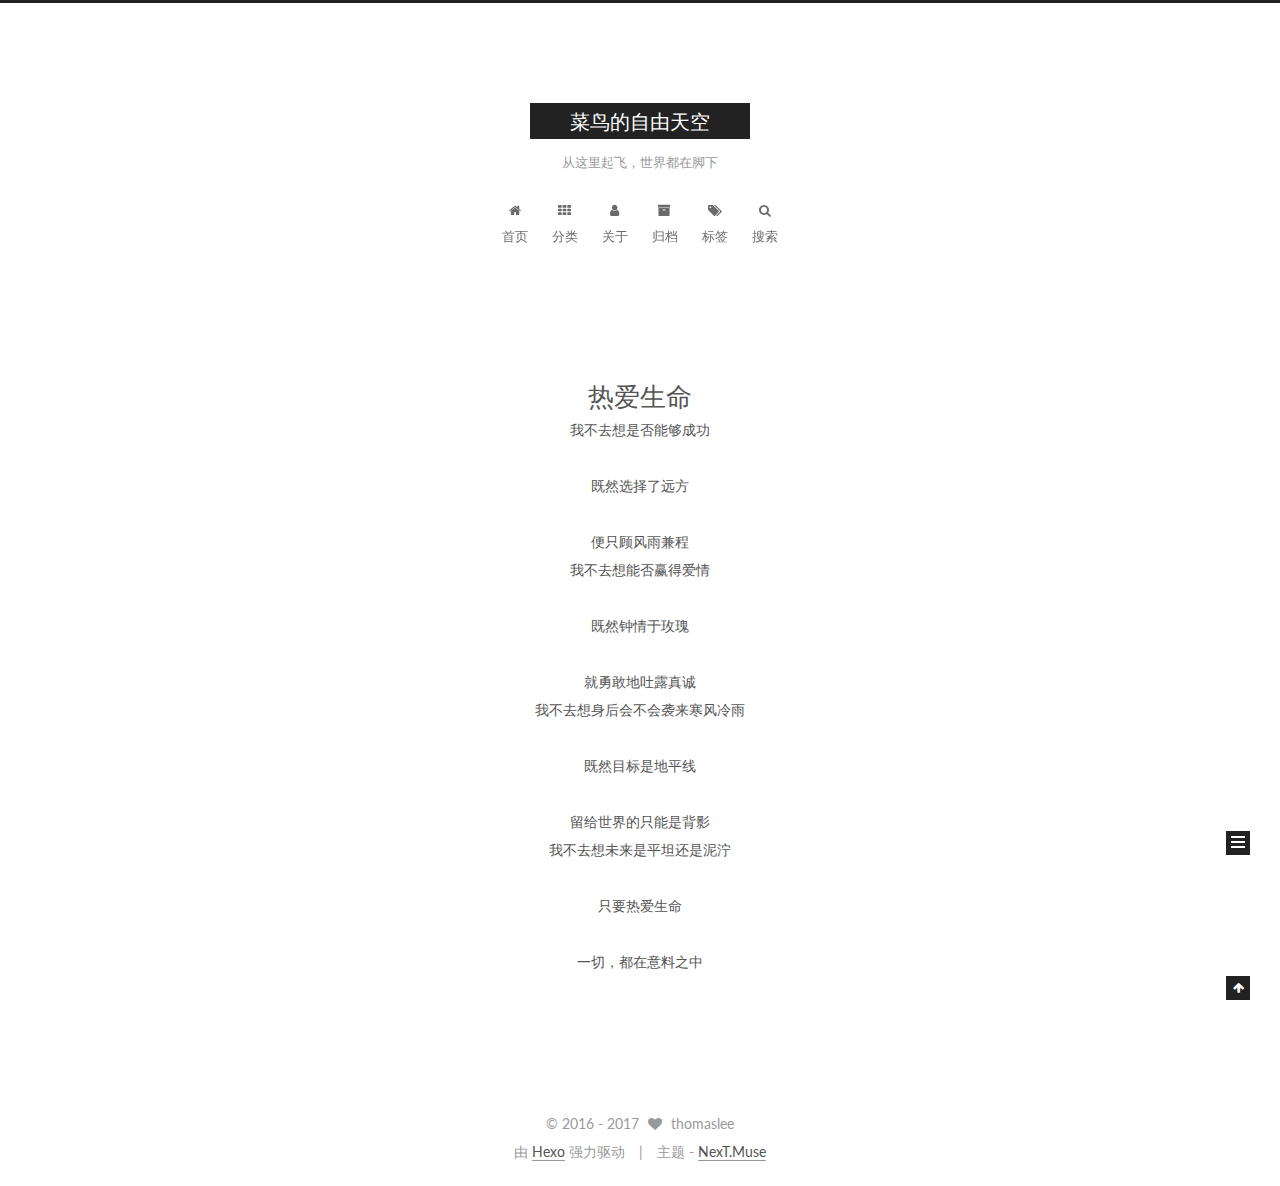
==== commit f4803fc4: "Site updated: 2017-06-23 20:51:31" ====
--- a/about/index.html
+++ b/about/index.html
@@ -370,14 +370,32 @@
           
             <div class="site-state-item site-state-posts">
               <a href="/archives">
-                <span class="site-state-item-count">1</span>
+                <span class="site-state-item-count">2</span>
                 <span class="site-state-item-name">日志</span>
               </a>
             </div>
           
 
           
-
+            
+            
+            <div class="site-state-item site-state-categories">
+              <a href="/categories/index.html">
+                <span class="site-state-item-count">1</span>
+                <span class="site-state-item-name">分类</span>
+              </a>
+            </div>
+          
+
+          
+            
+            
+            <div class="site-state-item site-state-tags">
+              <a href="/tags/index.html">
+                <span class="site-state-item-count">2</span>
+                <span class="site-state-item-name">标签</span>
+              </a>
+            </div>
           
 
         </nav>
--- a/css/main.css
+++ b/css/main.css
@@ -1695,7 +1695,7 @@
   width: 4px;
   height: 4px;
   border-radius: 50%;
-  background: #9ddaba;
+  background: #f5ffc6;
 }
 .links-of-blogroll {
   font-size: 13px;
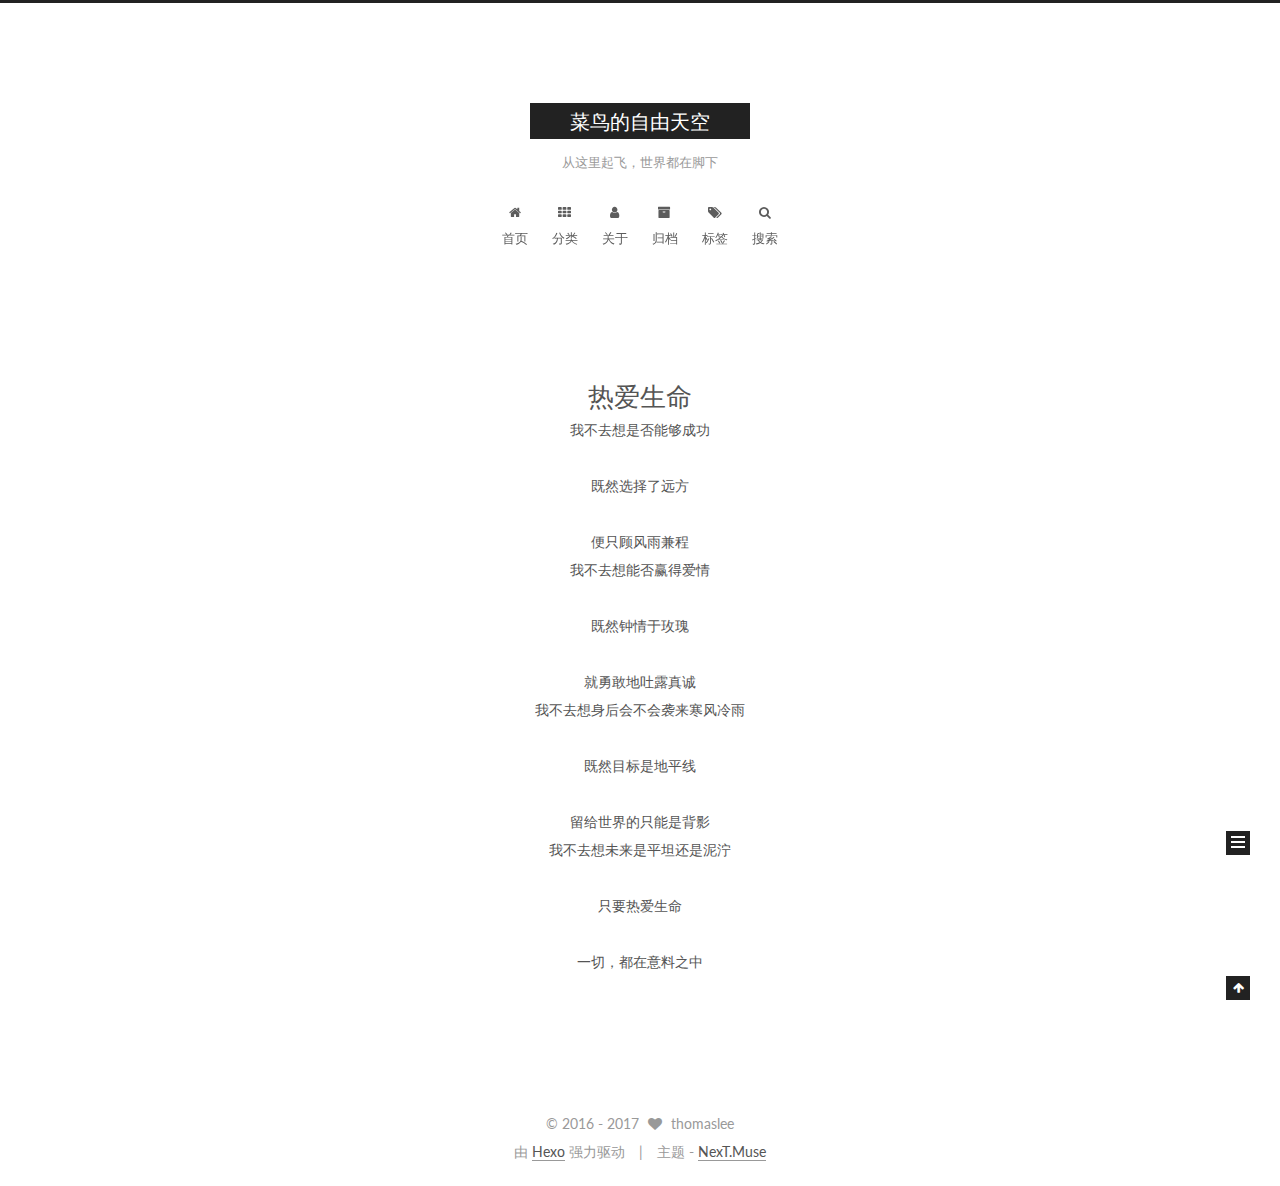
==== commit cb3bcc50: "Site updated: 2017-06-24 11:02:18" ====
--- a/about/index.html
+++ b/about/index.html
@@ -108,7 +108,7 @@
   var CONFIG = {
     root: '/',
     scheme: 'Muse',
-    sidebar: {"position":"left","display":"post","offset":12,"offset_float":0,"b2t":false,"scrollpercent":false},
+    sidebar: {"position":"left","display":"always","offset":12,"offset_float":0,"b2t":false,"scrollpercent":false},
     fancybox: true,
     motion: true,
     duoshuo: {
--- a/css/main.css
+++ b/css/main.css
@@ -1538,6 +1538,121 @@
 .fancybox-close:hover {
   border: none;
 }
+#rewardButton {
+  cursor: pointer;
+  border: 0;
+  outline: 0;
+  border-radius: 100%;
+  padding: 0;
+  margin: 0;
+  letter-spacing: normal;
+  text-transform: none;
+  text-indent: 0px;
+  text-shadow: none;
+}
+#rewardButton span {
+  display: inline-block;
+  width: 80px;
+  height: 35px;
+  border-radius: 5px;
+  color: #fff;
+  font-weight: 400;
+  font-style: normal;
+  font-variant: normal;
+  font-stretch: normal;
+  font-size: 18px;
+  font-family: "Microsoft Yahei";
+  background: #f44336;
+}
+#rewardButton span:hover {
+  background: #f7877f;
+}
+#QR {
+  padding-top: 20px;
+}
+#QR a {
+  border: 0;
+}
+#QR img {
+  width: 180px;
+  max-width: 100%;
+  display: inline-block;
+  margin: 0.8em 2em 0 2em;
+}
+#wechat:hover p {
+  animation: roll 0.1s infinite linear;
+  -webkit-animation: roll 0.1s infinite linear;
+  -moz-animation: roll 0.1s infinite linear;
+}
+#alipay:hover p {
+  animation: roll 0.1s infinite linear;
+  -webkit-animation: roll 0.1s infinite linear;
+  -moz-animation: roll 0.1s infinite linear;
+}
+@-moz-keyframes roll {
+  from {
+    -webkit-transform: rotateZ(30deg);
+    -moz-transform: rotateZ(30deg);
+    -ms-transform: rotateZ(30deg);
+    -o-transform: rotateZ(30deg);
+    transform: rotateZ(30deg);
+  }
+  to {
+    -webkit-transform: rotateZ(-30deg);
+    -moz-transform: rotateZ(-30deg);
+    -ms-transform: rotateZ(-30deg);
+    -o-transform: rotateZ(-30deg);
+    transform: rotateZ(-30deg);
+  }
+}
+@-webkit-keyframes roll {
+  from {
+    -webkit-transform: rotateZ(30deg);
+    -moz-transform: rotateZ(30deg);
+    -ms-transform: rotateZ(30deg);
+    -o-transform: rotateZ(30deg);
+    transform: rotateZ(30deg);
+  }
+  to {
+    -webkit-transform: rotateZ(-30deg);
+    -moz-transform: rotateZ(-30deg);
+    -ms-transform: rotateZ(-30deg);
+    -o-transform: rotateZ(-30deg);
+    transform: rotateZ(-30deg);
+  }
+}
+@-o-keyframes roll {
+  from {
+    -webkit-transform: rotateZ(30deg);
+    -moz-transform: rotateZ(30deg);
+    -ms-transform: rotateZ(30deg);
+    -o-transform: rotateZ(30deg);
+    transform: rotateZ(30deg);
+  }
+  to {
+    -webkit-transform: rotateZ(-30deg);
+    -moz-transform: rotateZ(-30deg);
+    -ms-transform: rotateZ(-30deg);
+    -o-transform: rotateZ(-30deg);
+    transform: rotateZ(-30deg);
+  }
+}
+@keyframes roll {
+  from {
+    -webkit-transform: rotateZ(30deg);
+    -moz-transform: rotateZ(30deg);
+    -ms-transform: rotateZ(30deg);
+    -o-transform: rotateZ(30deg);
+    transform: rotateZ(30deg);
+  }
+  to {
+    -webkit-transform: rotateZ(-30deg);
+    -moz-transform: rotateZ(-30deg);
+    -ms-transform: rotateZ(-30deg);
+    -o-transform: rotateZ(-30deg);
+    transform: rotateZ(-30deg);
+  }
+}
 .sidebar {
   position: fixed;
   right: 0;
@@ -1695,7 +1810,7 @@
   width: 4px;
   height: 4px;
   border-radius: 50%;
-  background: #f5ffc6;
+  background: #718799;
 }
 .links-of-blogroll {
   font-size: 13px;
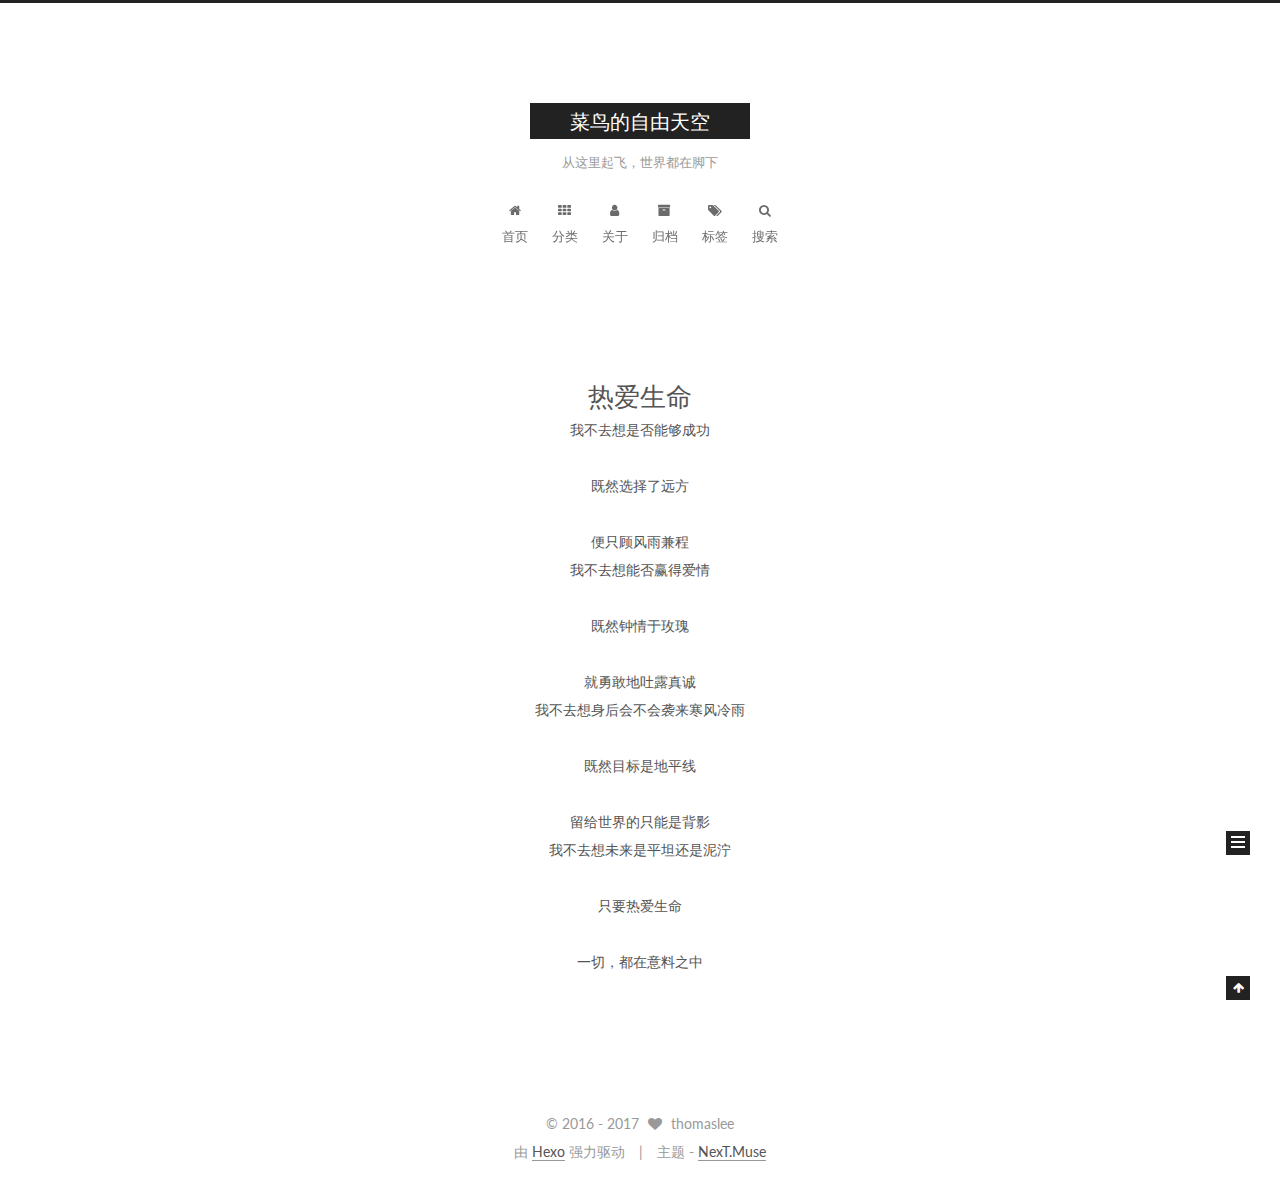
==== commit 9daa7049: "Site updated: 2017-06-24 12:34:31" ====
--- a/about/index.html
+++ b/about/index.html
@@ -370,7 +370,7 @@
           
             <div class="site-state-item site-state-posts">
               <a href="/archives">
-                <span class="site-state-item-count">2</span>
+                <span class="site-state-item-count">1</span>
                 <span class="site-state-item-name">日志</span>
               </a>
             </div>
--- a/css/main.css
+++ b/css/main.css
@@ -1810,7 +1810,7 @@
   width: 4px;
   height: 4px;
   border-radius: 50%;
-  background: #718799;
+  background: #6625bd;
 }
 .links-of-blogroll {
   font-size: 13px;
